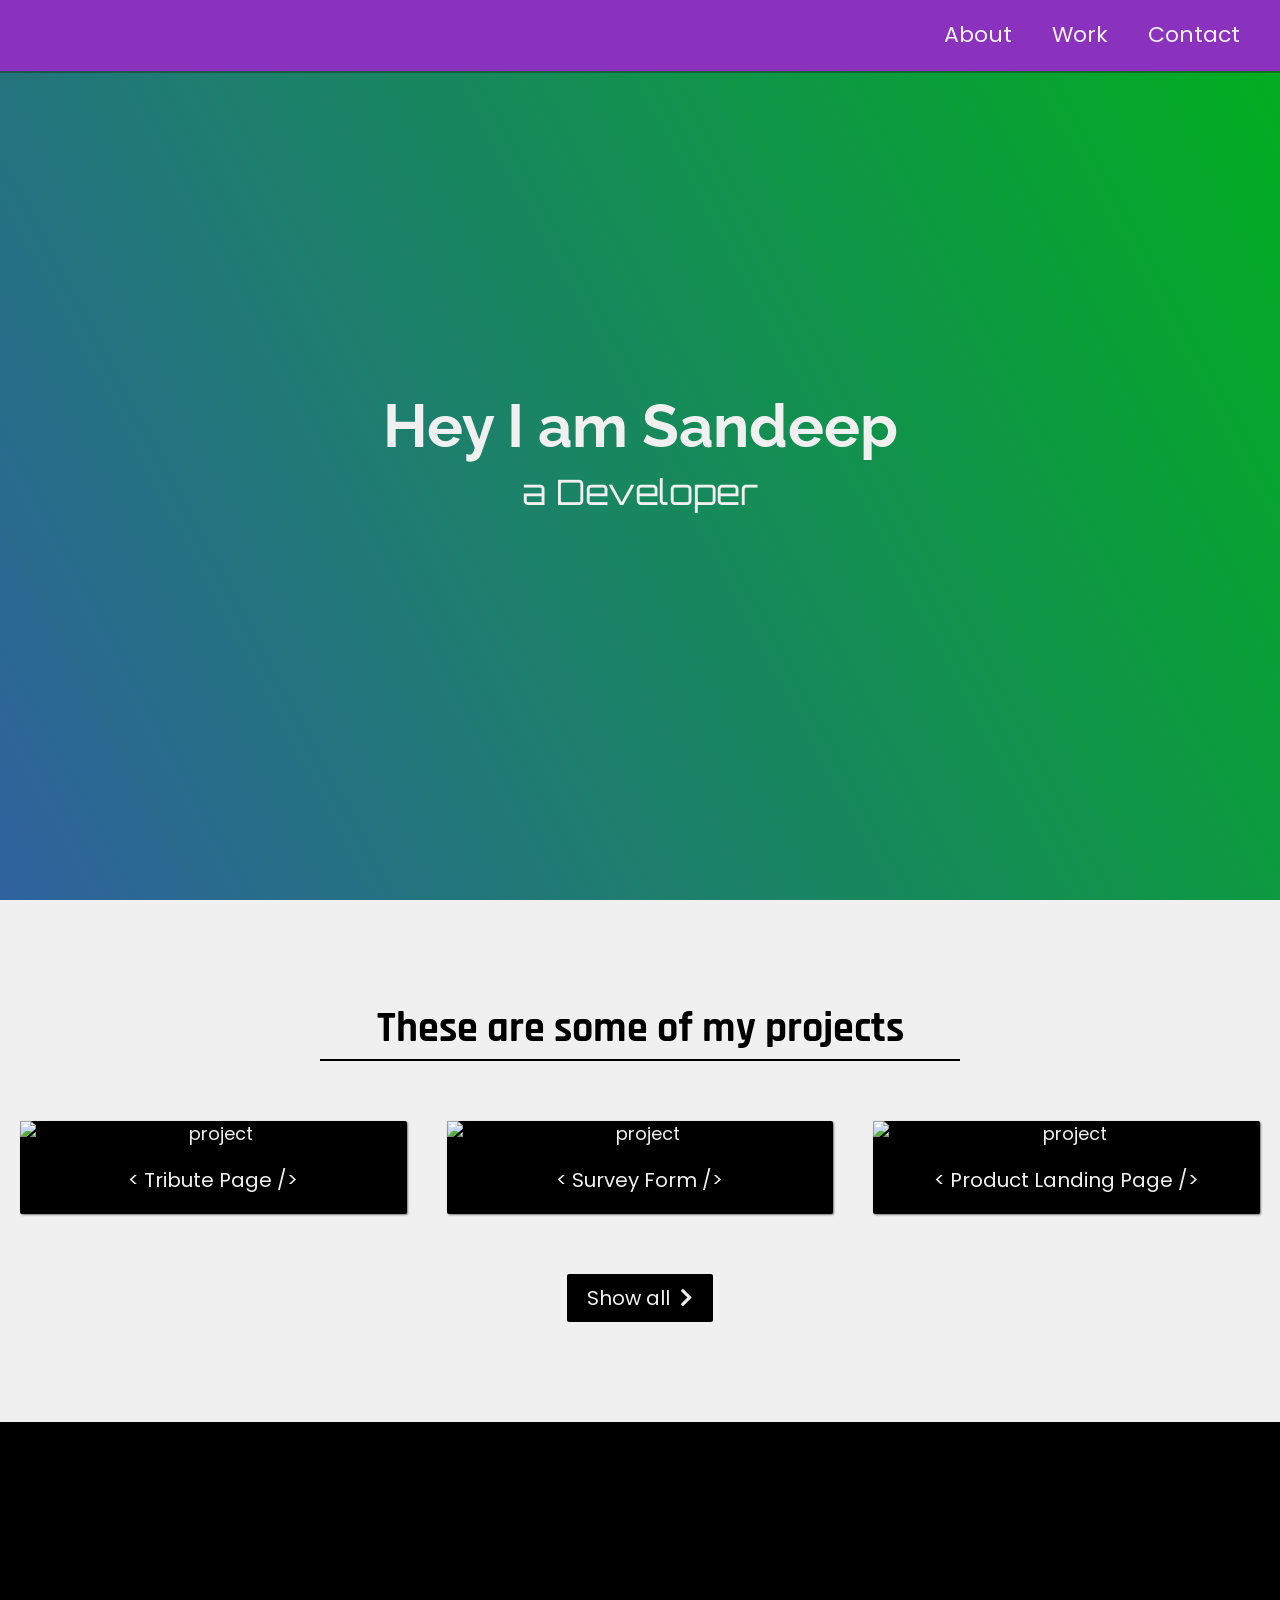
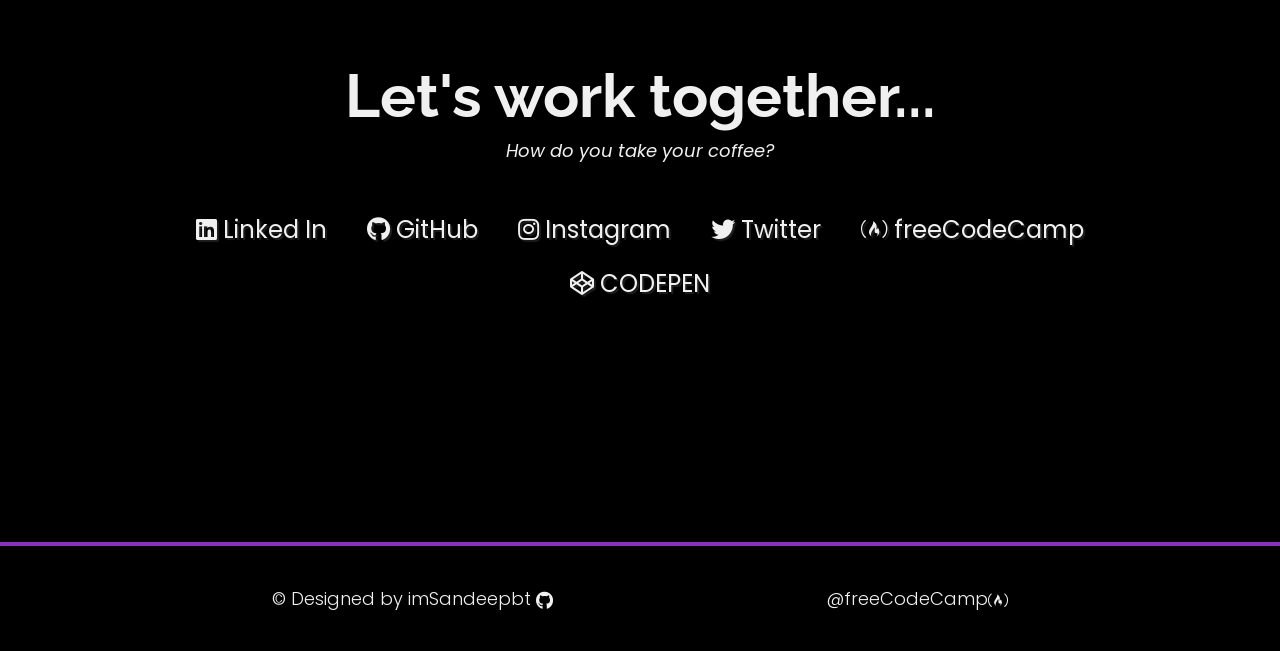
==== index.html @ aa06ae62 "commit" ====
<!DOCTYPE html>
<html lang="en">
<head>
    <meta charset="UTF-8">
    <meta http-equiv="X-UA-Compatible" content="IE=edge">
    <meta name="viewport" content="width=device-width, initial-scale=1.0">
    <title>Sandeep</title>
    <link rel="stylesheet" href="style.css">
    <link rel="stylesheet" href="https://use.fontawesome.com/releases/v5.8.2/css/all.css" integrity="sha384-oS3vJWv+0UjzBfQzYUhtDYW+Pj2yciDJxpsK1OYPAYjqT085Qq/1cq5FLXAZQ7Ay" crossorigin="anonymous"/>
  <link href="https://fonts.googleapis.com/css?family=Poppins:200i,300,400&display=swap" rel="stylesheet"/>
  <link href="https://fonts.googleapis.com/css?family=Raleway:700&display=swap" rel="stylesheet"/>
  <link href="https://fonts.googleapis.com/css2?family=Andada+Pro:ital,wght@1,500&display=swap" rel="stylesheet">
  <link href="https://fonts.googleapis.com/css2?family=Rajdhani&display=swap" rel="stylesheet">
  <link href="https://fonts.googleapis.com/css2?family=Orbitron&display=swap" rel="stylesheet">
</head>
<body>

<!-- START NAV -->

<nav id="navbar" class="nav">
  <ul class="nav-list">
    <li>
      <a href="#welcome-section">About</a>
    </li>
    <li>
      <a href="#projects">Work</a>
    </li>
    <li>
      <a href="#contact">Contact</a>
    </li>
  </ul>
</nav>

<!-- END NAV -->

<!-- START WELCOME SECTION -->

<section id="welcome-section" class="welcome-section">
  <h1>Hey I am Sandeep</h1>
  <p>a Developer</p>
</section>

<!-- END WELCOME SECTION -->

<!-- START PROJECTS SECTION -->

<section id="projects" class="projects-section">
  <h2 class="projects-section-header">These are some of my projects</h2>

  <div class="projects-grid">
    <a
      href="https://codepen.io/imsandeepbt/full/BaZPdwy"
      target="_blank"
      class="project project-tile"
    >
      <img
        class="project-image"
        src="https://cdn.freecodecamp.org/testable-projects-fcc/images/tribute.jpg"
        alt="project"
      />
      <p class="project-title">
        <span class="code">&lt;</span>
        Tribute Page
        <span class="code">&#47;&gt;</span>
      </p>
    </a>
    <a
      href="https://codepen.io/imsandeepbt/full/zYzLEOJ" target="_blank"
      class="project project-tile"
    >
      <img
        class="project-image"
        src="https://assets.codepen.io/260521/internal/screenshots/pens/VPaoNP.default.png?fit=cover&format=auto&ha=false&height=540&quality=75&v=2&version=1601011977&width=960"
        alt="project"
      />
      <p class="project-title">
        <span class="code">&lt;</span>
        Survey Form
        <span class="code">&#47;&gt;</span>
      </p>
    </a>
    <a
      href="https://codepen.io/imsandeepbt/full/LYLBzbw"
      target="_blank"
      class="project project-tile"
    >
      <img
        class="project-image"
        src="https://assets.codepen.io/260521/internal/screenshots/pens/RKRbwL.default.png?fit=cover&format=auto&ha=false&height=540&quality=75&v=2&version=1601012121&width=960"
        alt="project"
      />
      <p class="project-title">
        <span class="code">&lt;</span>
        Product Landing Page
        <span class="code">&#47;&gt;</span>
      </p>
    </a>

  </div>

  <a
    href="https://codepen.io/imsandeepbt"
    class="btn btn-show-all"
    target="_blank"
    >Show all<i class="fas fa-chevron-right"></i
  ></a>
</section>

<!-- END PROJECTS SECTION -->

<!-- START CONTACT SECTION -->

<section id="contact" class="contact-section">
  <div class="contact-section-header">
    <h2>Let's work together...</h2>
    <p>How do you take your coffee?</p>
  </div>
  <div class="contact-links">
    <a href="https://www.linkedin.com/in/sandeep-b-t-b74a691b1/" target="_blank"class="btn contact-details">
        <i class="fab fa-linkedin"></i> Linked In
    </a>
    <a id="profile-link" href="https://github.com/imSandeepbt" target="_blank" class="btn contact-details">
     <i class="fab fa-github"></i> GitHub
    </a>
    <a id="profile-link" href="https://www.instagram.com/dolphin78787/" target="_blank" class="btn contact-details">
      <i class="fab fa-instagram"></i> Instagram
     </a>
    <a href="https://twitter.com/imSandeepbt" target="_blank" class="btn contact-details">
        <i class="fab fa-twitter"></i> Twitter
    </a>
    <a href="https://www.freecodecamp.org/imsandeepbt" target="_blank"  class="btn contact-details">
      <i class="fab fa-free-code-camp"></i> freeCodeCamp
    </a>
     <a href="https://codepen.io/imsandeepbt" target="_blank" class="btn contact-details">
      <i class="fab fa-codepen"></i> CODEPEN
     </a>
  </div>
</section>

<!-- END CONTACT SECTION -->

<!-- START FOOTER SECTION -->

<footer>
  <p>
    &copy; Designed by
    <a href="https://github.com/imSandeepbt" target="_blank"
      >imSandeepbt <i class="fab fa-github">
        </i><br></a></p>
        <p>
        <a href="https://www.freecodecamp.org/imsandeepbt" target="_blank">
        @freeCodeCamp<i class="fab fa-free-code-camp"></i></a>
  </p>
</footer>

<!-- END FOOTER SECTION -->
<script>
    const projectName = 'portfolio';
</script>
</body>
</html>
---- style.css ----
/* Custom properties/variables  */
:root {
    --main-white: #f0f0f0;
    --main-violet: #8a31be;
    --main-blue: #45567d;
    --main-black: #000000;
 
}
  /* Base reset */
  * {
    margin: 0;
    padding: 0;
  }
  
  /* box-sizing and font sizing */
  *,
  *::before,
  *::after {
    box-sizing: inherit;
  }
  
  html {
    box-sizing: border-box;
  
    /* Set font size for easy rem calculations
     * default document font size = 16px, 1rem = 16px, 100% = 16px
     * (100% / 16px) * 10 = 62.5%, 1rem = 10px, 62.5% = 10px
    */
    font-size: 62.5%;
    scroll-behavior: smooth;
  }
  
  /* A few media query to set some font sizes at different screen sizes.
   * This helps automate a bit of responsiveness.
   * The trick is to use the rem unit for size values, margin and padding.
   * Because rem is relative to the document font size
   * when we scale up or down the font size on the document
   * it will affect all properties using rem units for the values.
  */
  
  /* I am using the em unit for breakpoints
   * The calculation is the following
   * screen size divided by browser base font size
   * As an example: a breakpoint at 980px
   * 980px / 16px = 61.25em
  */
  
  /* 1200px / 16px = 75em */
  @media (max-width: 75em) {
    html {
      font-size: 60%;
    }
  }
  
  /* 980px / 16px = 61.25em */
  @media (max-width: 61.25em) {
    html {
      font-size: 58%;
    }
  }
  
  /* 460px / 16px = 28.75em */
  @media (max-width: 28.75em) {
    html {
      font-size: 55%;
    }
  }
  
  /* Base styles */
  
  body {
    font-family: 'Poppins', sans-serif;
    font-size: 1.8rem; /* 18px */
    font-weight: 400;
    line-height: 1.4;
    color: var(--main-white);
  }
  
  h1,
  h2 {
    font-family: 'Raleway', sans-serif;
    font-weight: 700;
    text-align: center;
  }
  
  h1 {
    font-size: 6rem;
  }
  
  h2 {
    font-size: 4.2rem;
  }
  
  ul {
    list-style: none;
  }
  
  a {
    text-decoration: none;
    color: var(--main-white);
  }
  
  img {
    display: block;
    width: 100%;
  }
  
  /* nav */
  
  .nav {
    display: flex;
    justify-content: flex-end;
    position: fixed;
    top: 0;
    left: 0;
    width: 100%;
    background: var(--main-violet);
    box-shadow: 0 2px 0 rgba(29, 29, 29, 0.4);
    z-index: 10;
  }
  
  .nav-list {
    display: flex;
    margin-right: 2rem;
  }
  
  @media (max-width: 28.75em) {
    .nav {
      justify-content: center;
    }
  
    .nav-list {
      margin: 0 1rem;
    }
  }
  
  .nav-list a {
    display: block;
    font-size: 2.2rem;
    padding: 2rem;
  }
  
  .nav-list a:hover {
    background: rgb(0, 132, 255);
  }
  
  /* Welcome section */
  
  .welcome-section {
    display: flex;
    flex-direction: column;
    justify-content: center;
    align-items: center;
    width: 100%;
    height: 100vh;
    background-color: #000;
    background-image: linear-gradient(62deg, #2f619e 0%, #00af1d 100%);
  }
  
  .welcome-section > p {
    font-size: 3.5rem;
    font-weight: 100;
    font-family: 'Orbitron', sans-serif;
    color: var(--main-white);
  }
  
  /* Projects section */
  
  .projects-section {
    text-align: center;
    padding: 10rem 2rem;
    background: var(--main-white);
  }
  
  .projects-section-header {
    max-width: 640px;
    margin: 0 auto 6rem auto;
    font-family: 'Rajdhani', sans-serif;
    color: var(--main-black);
    border-bottom: 0.2rem solid var(--main-black);
  }
  
  @media (max-width: 28.75em) {
    .projects-section-header {
      font-size: 4rem;
    }
  }
  
  /* "Automagic" image grid using no media queries */
  .projects-grid {
    display: grid;
    grid-template-columns: repeat(auto-fit, minmax(320px, 1fr));
    grid-gap: 4rem;
    width: 100%;
    max-width: 1280px;
    margin: 0 auto;
    margin-bottom: 6rem;
  }
  
  @media (max-width: 30.625em) {
    .projects-section {
      padding: 6rem 1rem;
    }
  
    .projects-grid {
      grid-template-columns: 1fr;
    }
  }
  
  .project {
    background: var(--main-black);
    box-shadow: 1px 1px 2px rgba(0, 0, 0, 0.5);
    border-radius: 2px;
  }
  
  .code {
    color: var(--main-gray);
    transition: color 0.3s ease-out;
  }
  
  .project:hover .code {
    color: #ff7f50;
  }
  
  .project-image {
    height: calc(100% - 6.8rem);
    width: 100%;
    object-fit: cover;
  }
  
  .project-title {
    font-size: 2rem;
    padding: 2rem 0.5rem;
  }
  
  .btn {
    display: inline-block;
    padding: 1rem 2rem;
    border-radius: 2px;
  }
  
  .btn-show-all {
    font-size: 2rem;
    background: var(--main-black);
    transition: background 0.3s ease-out;
  }
  
  .btn-show-all:hover {
    background: var(--main-violet);
  
  }
  
  .btn-show-all:hover > i {
    transform: translateX(2px);
  }
  
  .btn-show-all > i {
    margin-left: 10px;
    transform: translateX(0);
    transition: transform 0.3s ease-out;
  }
  
  /* Contact section */
  
  .contact-section {
    display: flex;
    flex-direction: column;
    justify-content: center;
    align-items: center;
    text-align: center;
    width: 100%;
    height: 80vh;
    padding: 0 2rem;
    background: var(--main-black);
  }
  
  .contact-section-header > h2 {
    font-size: 6rem;
  }
  
  @media (max-width: 28.75em) {
    .contact-section-header > h2 {
      font-size: 4rem;
    }
  }
  
  .contact-section-header > p {
    font-style: italic;
  }
  
  .contact-links {
    display: flex;
    justify-content: center;
    width: 100%;
    max-width: 980px;
    margin-top: 4rem;
    flex-wrap: wrap;
  }
  
  .contact-details {
    font-size: 2.4rem;
    text-shadow: 2px 2px 1px #1f1f1f;
    transition: transform 0.3s ease-out;
  }
  
  .contact-details:hover {
    transform: translateY(8px);
  }
  
  /* Footer */
  
  footer {
    font-weight: 300;
    display: flex;
    justify-content: space-evenly;
    padding: 2rem;
    background: var(--main-black);
   
    border-top: 4px solid var(--main-violet);
  }
  
  footer > p {
    margin: 2rem;
  }
  
  footer i {
    vertical-align: middle;
  }
  
  @media (max-width: 28.75em) {
    footer {
      flex-direction: column;
      text-align: center;
    }
  }
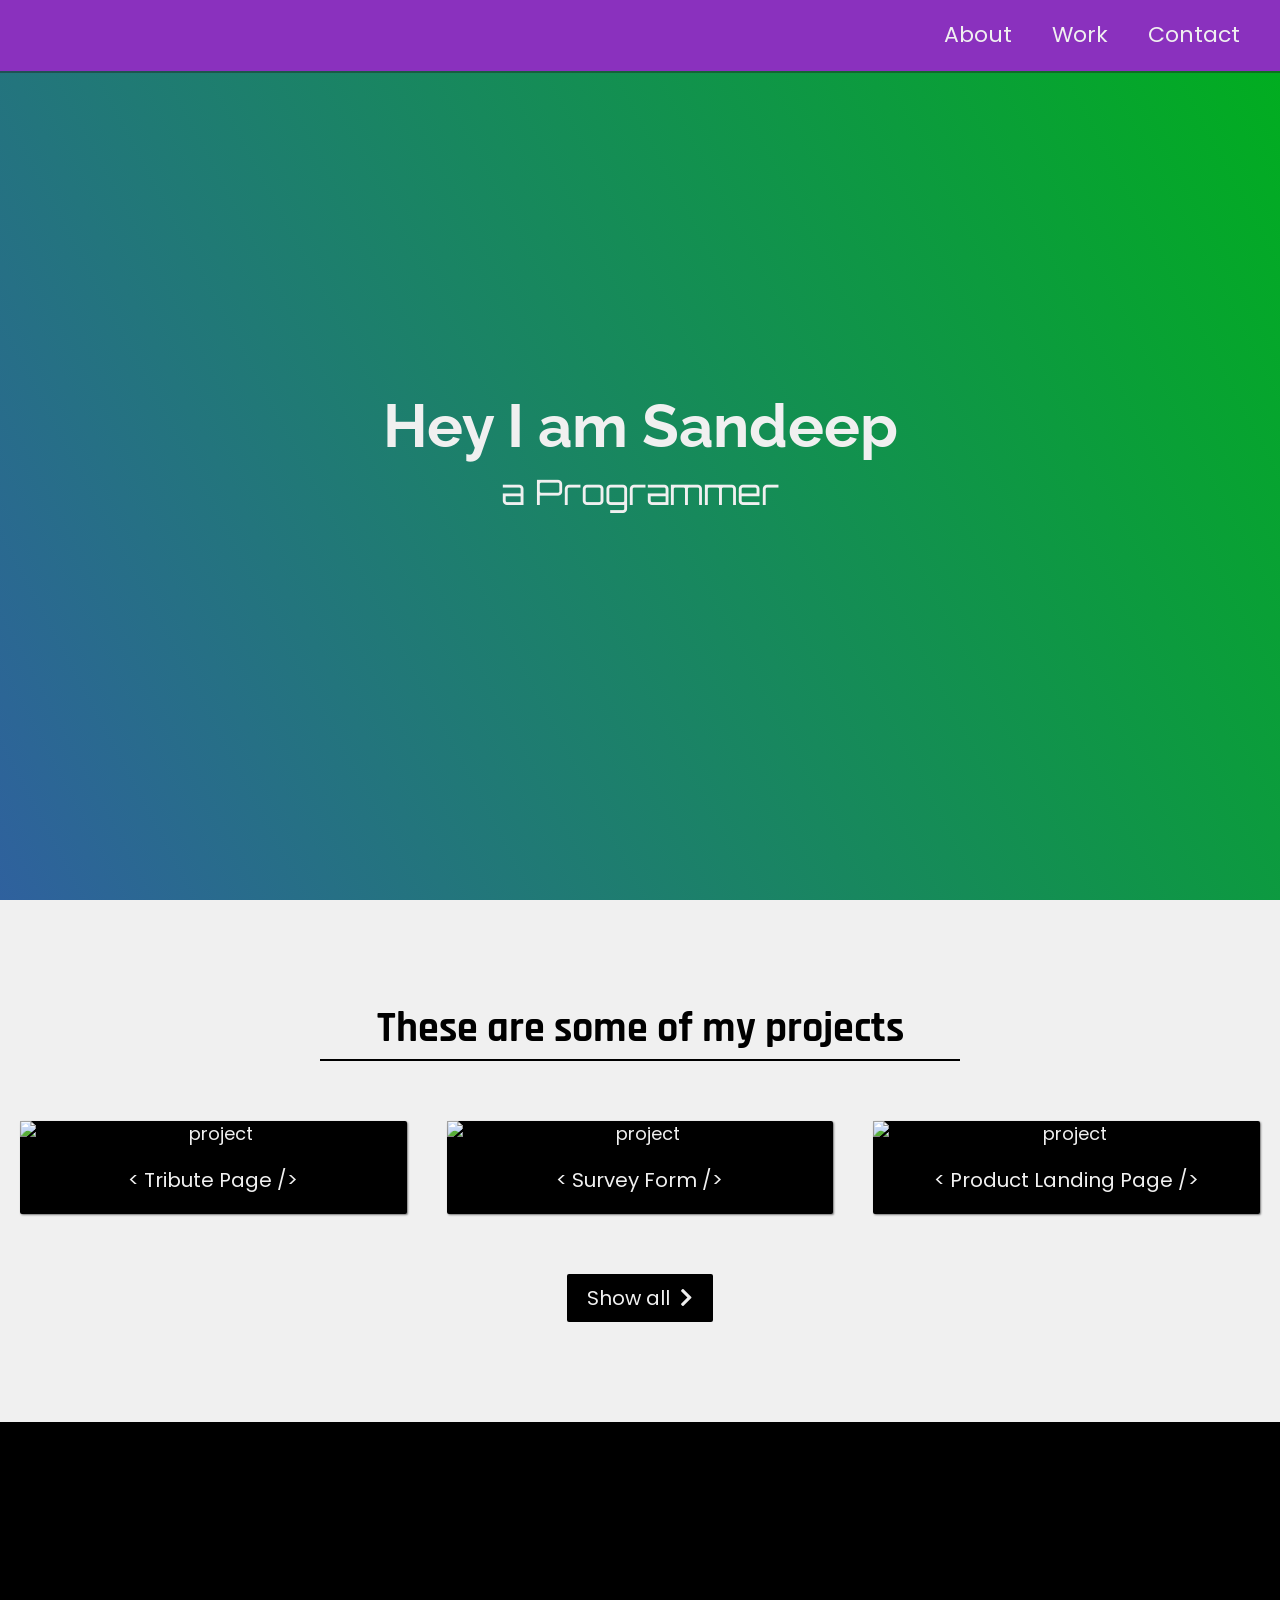
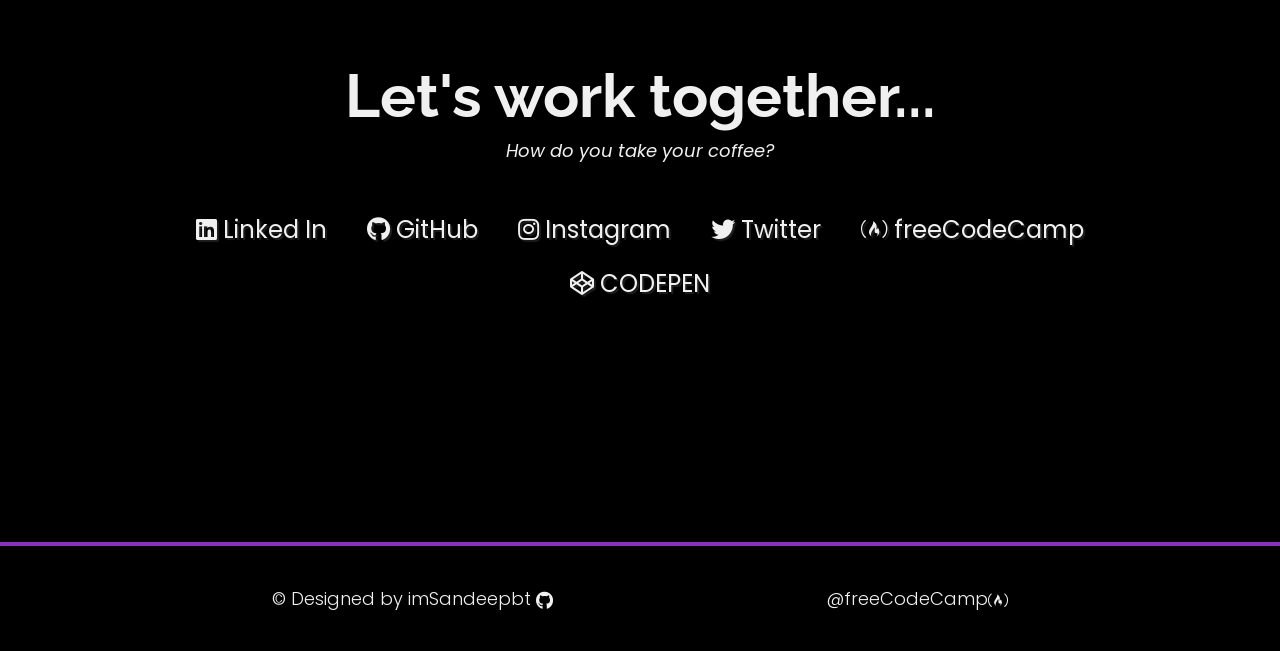
==== commit 6895cf0a: "Update index.html" ====
--- a/index.html
+++ b/index.html
@@ -37,7 +37,7 @@
 
 <section id="welcome-section" class="welcome-section">
   <h1>Hey I am Sandeep</h1>
-  <p>a Developer</p>
+  <p>a Programmer</p>
 </section>
 
 <!-- END WELCOME SECTION -->
@@ -158,4 +158,4 @@
     const projectName = 'portfolio';
 </script>
 </body>
-</html>+</html>
